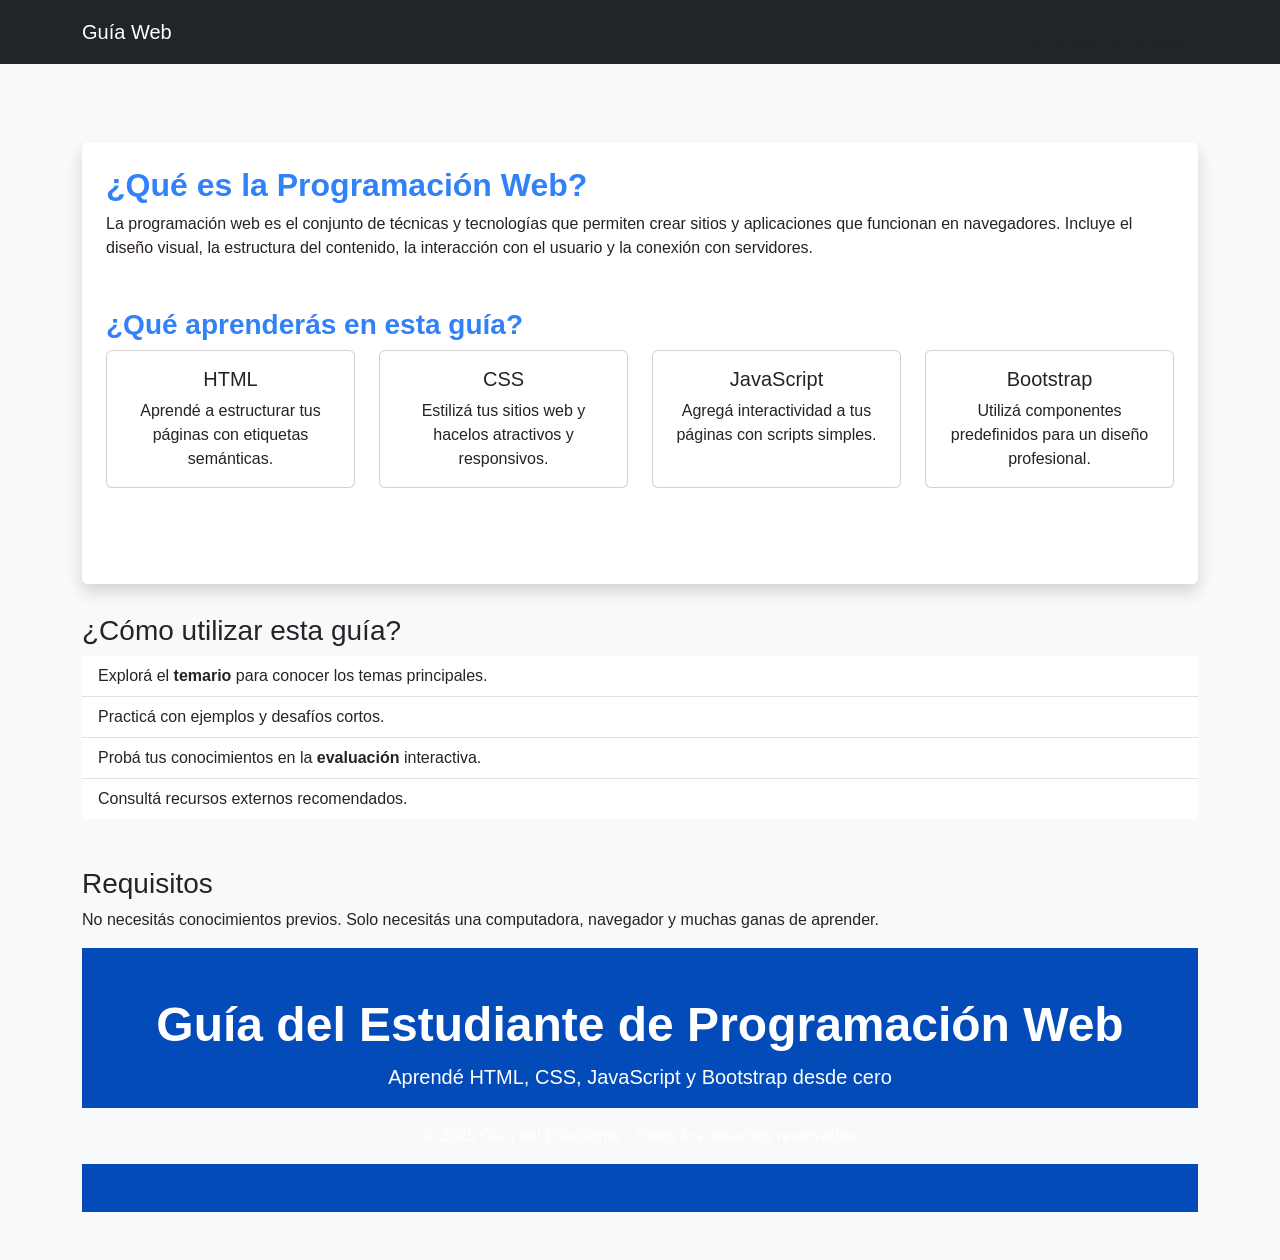
==== primer-parcial-tlp1/index.html @ 4f82f690 "Agregado el proyecto primer-parcial-tlp1" ====
<!DOCTYPE html>
<html lang="es">
<head>
  <meta charset="UTF-8">
  <meta name="viewport" content="width=device-width, initial-scale=1.0">
  <title>Guía del Estudiante - Inicio</title>
  <link href="https://cdn.jsdelivr.net/npm/bootstrap@5.0.2/dist/css/bootstrap.min.css" rel="stylesheet">
  <link href="assets/css/index.css" rel="stylesheet">
</head>
<body class="d-flex flex-column min-vh-100">
  <nav class="navbar navbar-expand-lg navbar-dark bg-dark">
    <div class="container">
      <a class="navbar-brand" href="#">Guía Web</a>
      <button class="navbar-toggler" type="button" data-bs-toggle="collapse" data-bs-target="#navbarNav">
        <span class="navbar-toggler-icon"></span>
      </button>
      <div class="collapse navbar-collapse" id="navbarNav">
        <ul class="navbar-nav ms-auto">
        </ul>
        <li class="nav-item"><a class="nav-link active" href="index.html">Inicio</a></li>
        <li class="nav-item"><a class="nav-link" href="temario.html">Temario</a></li>
        <li class="nav-item"><a class="nav-link" href="evaluacion.html">Evaluación</a></li>
      </div>
    </nav>
    </div>

  <main class="container my-5">
    <article class="bg-white shadow rounded p-4">
      <section class="mb-5">
        <h2>¿Qué es la Programación Web?</h2>
        <p>La programación web es el conjunto de técnicas y tecnologías que permiten crear sitios y aplicaciones que funcionan en navegadores. Incluye el diseño visual, la estructura del contenido, la interacción con el usuario y la conexión con servidores.</p>
      </section>

      <section class="mb-5">
        <h3>¿Qué aprenderás en esta guía?</h3>
        <div class="row text-center">
          <div class="col-md-3 mb-4">
            <div class="card h-100">
              <div class="card-body">
                <h5 class="card-title">HTML</h5>
                <p class="card-text">Aprendé a estructurar tus páginas con etiquetas semánticas.</p>
              </div>
            </div>
          </div>
          <div class="col-md-3 mb-4">
            <div class="card h-100">
              <div class="card-body">
                <h5 class="card-title">CSS</h5>
                <p class="card-text">Estilizá tus sitios web y hacelos atractivos y responsivos.</p>
              </div>
            </div>
          </div>
          <div class="col-md-3 mb-4">
            <div class="card h-100">
              <div class="card-body">
                <h5 class="card-title">JavaScript</h5>
                <p class="card-text">Agregá interactividad a tus páginas con scripts simples.</p>
              </div>
            </div>
          </div>
          <div class="col-md-3 mb-4">
            <div class="card h-100">
              <div class="card-body">
                <h5 class="card-title">Bootstrap</h5>
                <p class="card-text">Utilizá componentes predefinidos para un diseño profesional.</p>
              </div>
            </div>
          </div>
        </div>
      </section>

      
    </article>
  <main>
  <section class="mb-5">
    <h3>¿Cómo utilizar esta guía?</h3>
    <ul class="list-group list-group-flush">
      <li class="list-group-item">Explorá el <strong>temario</strong> para conocer los temas principales.</li>
      <li class="list-group-item">Practicá con ejemplos y desafíos cortos.</li>
      <li class="list-group-item">Probá tus conocimientos en la <strong>evaluación</strong> interactiva.</li>
      <li class="list-group-item">Consultá recursos externos recomendados.</li>
    </ul>
  </section>

  <seccion>
    <h3>Requisitos</h3>
    <p>No necesitás conocimientos previos. Solo necesitás una computadora, navegador y muchas ganas de aprender.</p>
  </section>

  <header class="text-white text-center py-5">
    <div class="container">
      <h1 class="display-5">Guía del Estudiante de Programación Web</h1>
      <p class="lead">Aprendé HTML, CSS, JavaScript y Bootstrap desde cero</p>
    </div>
  </headr>

  <footer class="bg-light text-center py-3 mt-auto">
    <div class="container">
      <p class="mb-0">&copy; 2025 Guía del Estudiante - Todos los derechos reservados</p>
   </div>
  </footer>

  <script src="https://cdn.jsdelivr.net/npm/bootstrap@5.3.6/dist/js/bootstrap.bundle.min.js"></script>
</body>
</html>
---- primer-parcial-tlp1/assets/css/index.css ----
/* ==== Estilo general ==== */
body {
  font-family: "Segoe UI", sans-serif;
  background-color: #faf8f8;
}

/* ==== Navbar ==== */
.navbar-nav .nav-link:hover {
  color: #00245a;
}

/* ==== Header ==== */
header {
  background-color: #024bb8;
}

header h1 {
  font-weight: bold !important;
}

/* ==== Artículos ==== */
article {
  margin: 30px auto;
}

/* ==== Títulos y subtítulos ==== */
article h2,
article h3 {
  color: #3181f8;
  font-weight: bold;
}

/* ==== Párrafos ==== */
article p {
  color: #292121;
  font-size: 1rem;
}

/* ==== Footer ==== */
footer {
  background-color: #212529;
  text-align: center;
  padding: 15px 0;
  margin-top: auto;
}
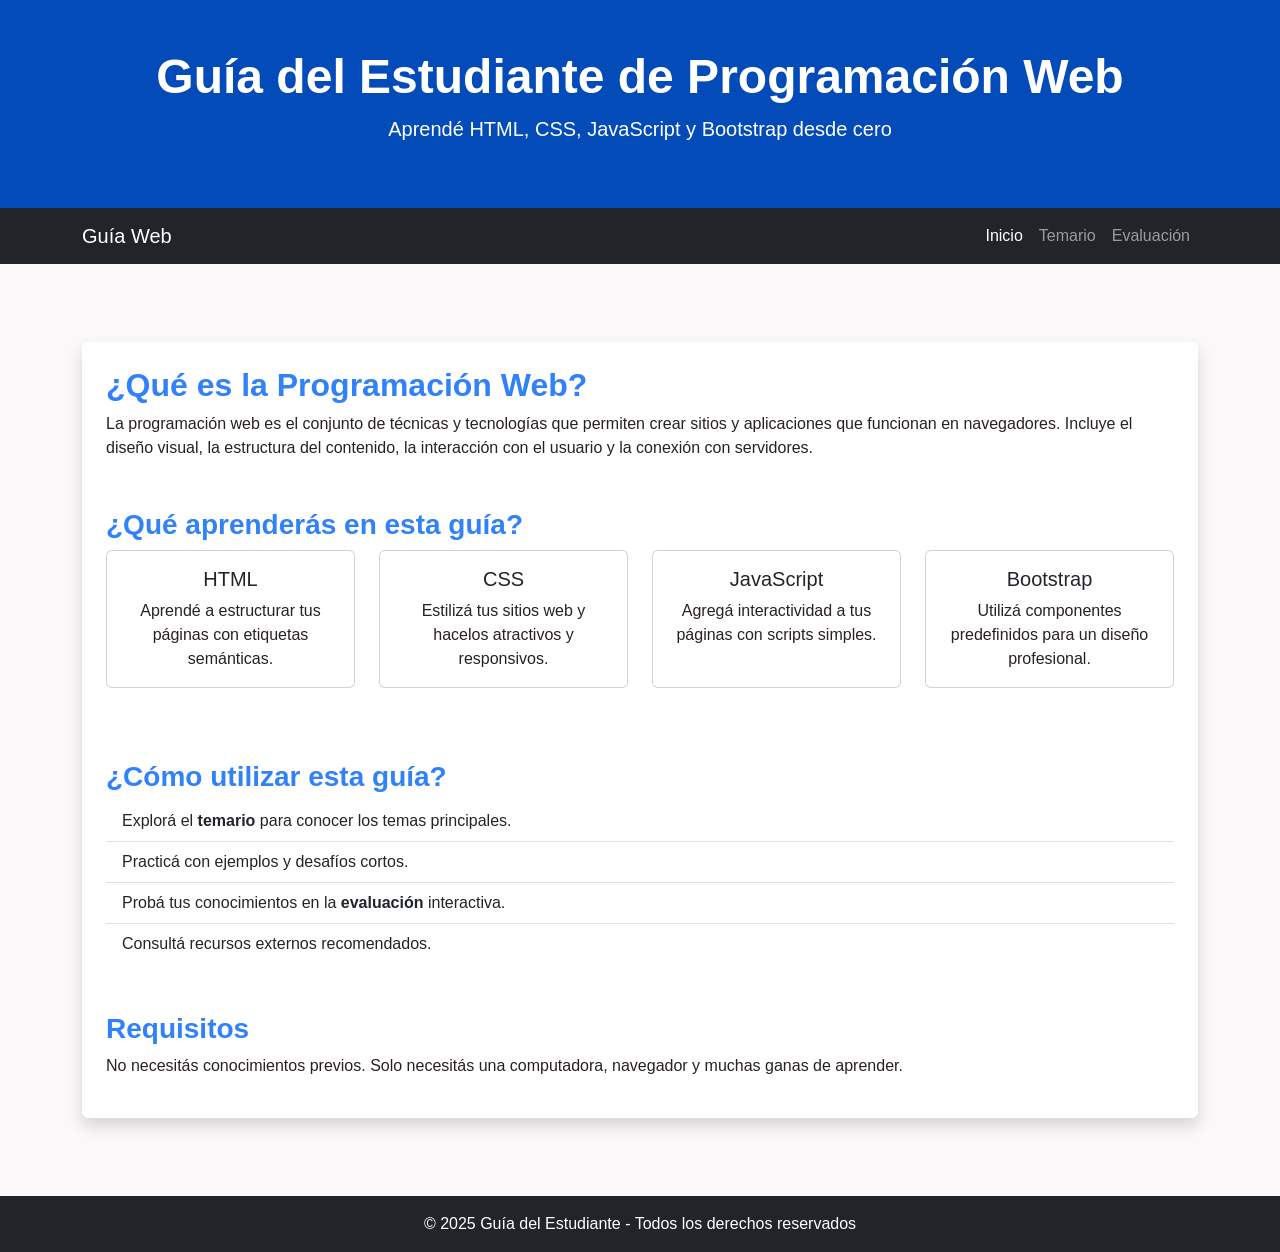
==== commit ad9a95c8: "corregi y aplique las consignas en la pagina de inicio" ====
--- a/primer-parcial-tlp1/index.html
+++ b/primer-parcial-tlp1/index.html
@@ -8,6 +8,14 @@
   <link href="assets/css/index.css" rel="stylesheet">
 </head>
 <body class="d-flex flex-column min-vh-100">
+
+  <header class="text-white text-center py-5">
+    <div class="container">
+      <h1 class="display-5">Guía del Estudiante de Programación Web</h1>
+      <p class="lead">Aprendé HTML, CSS, JavaScript y Bootstrap desde cero</p>
+    </div>
+  </header>
+
   <nav class="navbar navbar-expand-lg navbar-dark bg-dark">
     <div class="container">
       <a class="navbar-brand" href="#">Guía Web</a>
@@ -16,13 +24,14 @@
       </button>
       <div class="collapse navbar-collapse" id="navbarNav">
         <ul class="navbar-nav ms-auto">
-        </ul>
         <li class="nav-item"><a class="nav-link active" href="index.html">Inicio</a></li>
         <li class="nav-item"><a class="nav-link" href="temario.html">Temario</a></li>
         <li class="nav-item"><a class="nav-link" href="evaluacion.html">Evaluación</a></li>
+        </ul>
       </div>
-    </nav>
     </div>
+  </nav>
+
 
   <main class="container my-5">
     <article class="bg-white shadow rounded p-4">
@@ -69,35 +78,29 @@
         </div>
       </section>
 
-      
+      <section class="mb-5">
+        <h3>¿Cómo utilizar esta guía?</h3>
+          <ul class="list-group list-group-flush">
+            <li class="list-group-item">Explorá el <strong>temario</strong> para conocer los temas principales.</li>
+            <li class="list-group-item">Practicá con ejemplos y desafíos cortos.</li>
+            <li class="list-group-item">Probá tus conocimientos en la <strong>evaluación</strong> interactiva.</li>
+            <li class="list-group-item">Consultá recursos externos recomendados.</li>
+          </ul>
+      </section>
+  
+      <seccion>
+        <h3>Requisitos</h3>
+        <p>No necesitás conocimientos previos. Solo necesitás una computadora, navegador y muchas ganas de aprender.</p>
+      </section>
+
     </article>
-  <main>
-  <section class="mb-5">
-    <h3>¿Cómo utilizar esta guía?</h3>
-    <ul class="list-group list-group-flush">
-      <li class="list-group-item">Explorá el <strong>temario</strong> para conocer los temas principales.</li>
-      <li class="list-group-item">Practicá con ejemplos y desafíos cortos.</li>
-      <li class="list-group-item">Probá tus conocimientos en la <strong>evaluación</strong> interactiva.</li>
-      <li class="list-group-item">Consultá recursos externos recomendados.</li>
-    </ul>
-  </section>
+  
+  </main>
 
-  <seccion>
-    <h3>Requisitos</h3>
-    <p>No necesitás conocimientos previos. Solo necesitás una computadora, navegador y muchas ganas de aprender.</p>
-  </section>
-
-  <header class="text-white text-center py-5">
-    <div class="container">
-      <h1 class="display-5">Guía del Estudiante de Programación Web</h1>
-      <p class="lead">Aprendé HTML, CSS, JavaScript y Bootstrap desde cero</p>
-    </div>
-  </headr>
-
-  <footer class="bg-light text-center py-3 mt-auto">
+  <footer class="bg-dark text-white text-center py-3 mt-auto">
     <div class="container">
       <p class="mb-0">&copy; 2025 Guía del Estudiante - Todos los derechos reservados</p>
-   </div>
+    </div>
   </footer>
 
   <script src="https://cdn.jsdelivr.net/npm/bootstrap@5.3.6/dist/js/bootstrap.bundle.min.js"></script>
--- a/primer-parcial-tlp1/assets/css/index.css
+++ b/primer-parcial-tlp1/assets/css/index.css
@@ -6,7 +6,7 @@
 
 /* ==== Navbar ==== */
 .navbar-nav .nav-link:hover {
-  color: #00245a;
+  color: #024bb8;
 }
 
 /* ==== Header ==== */
